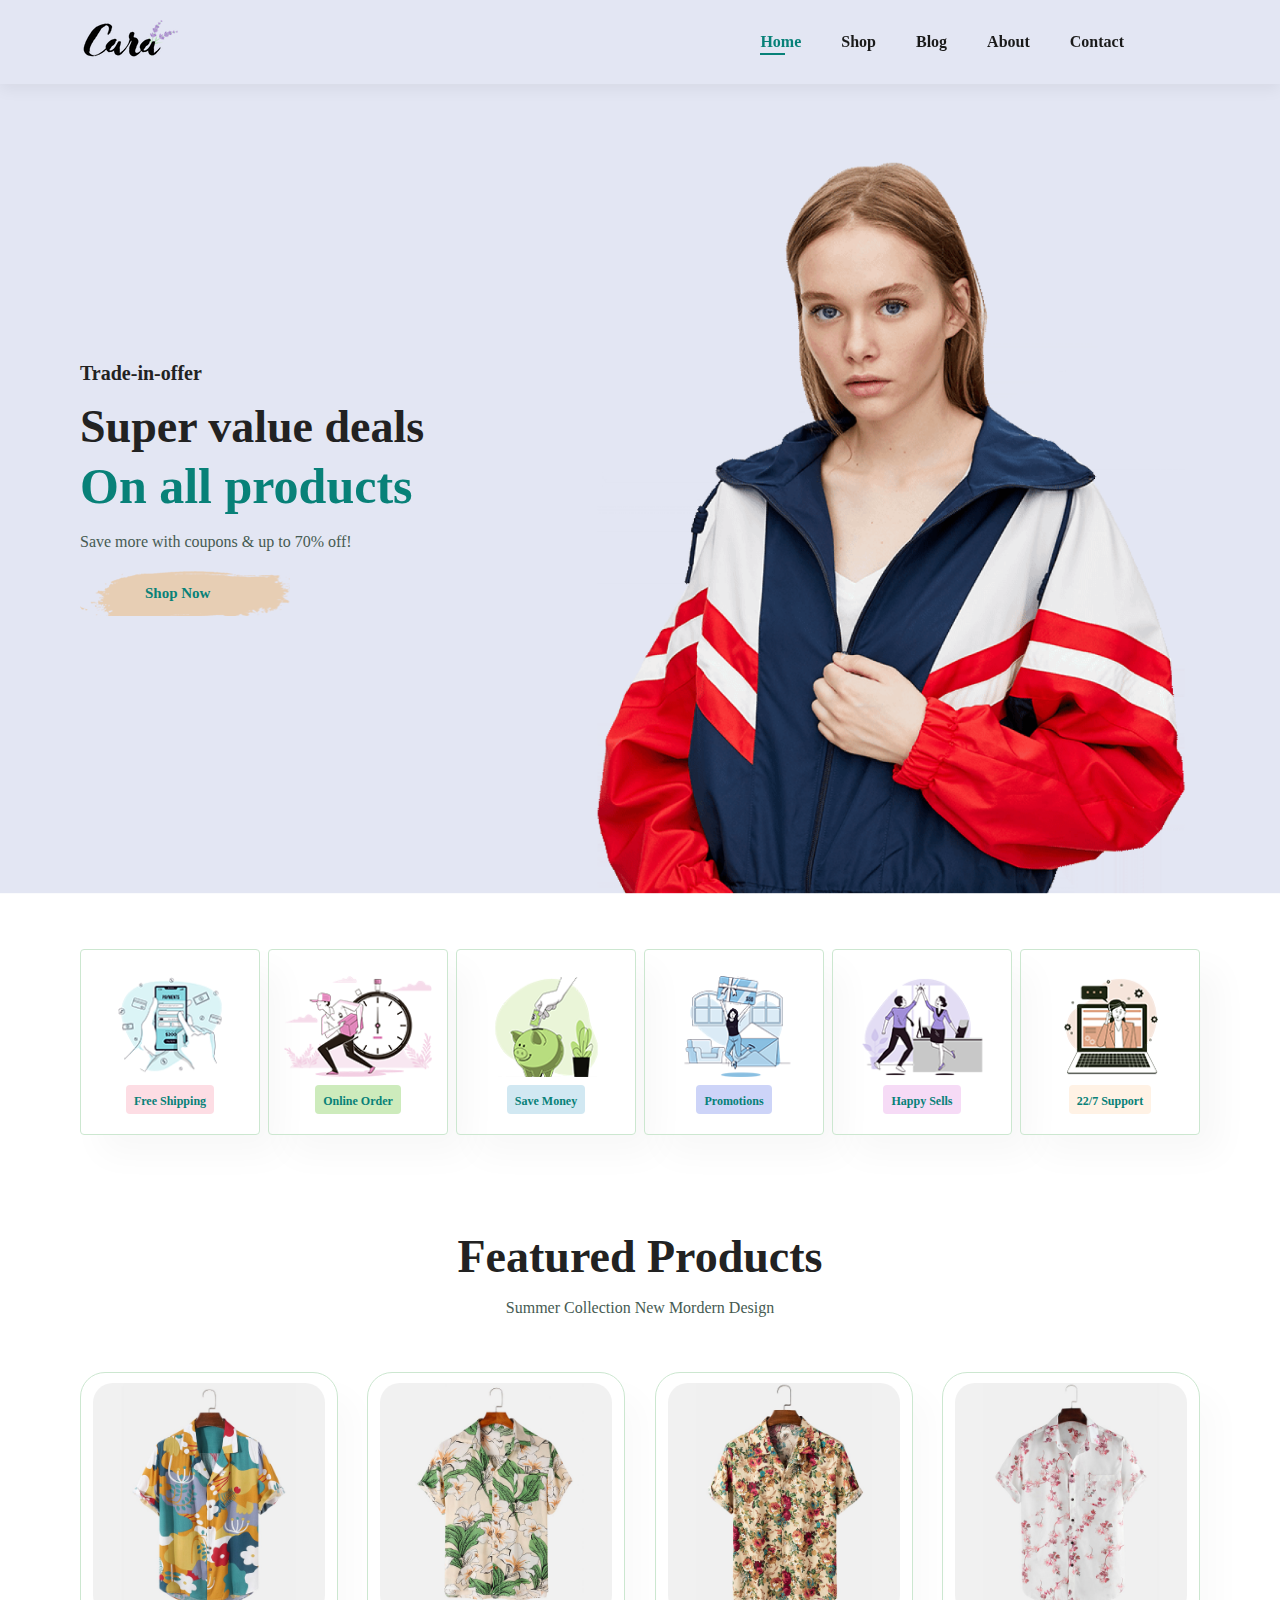
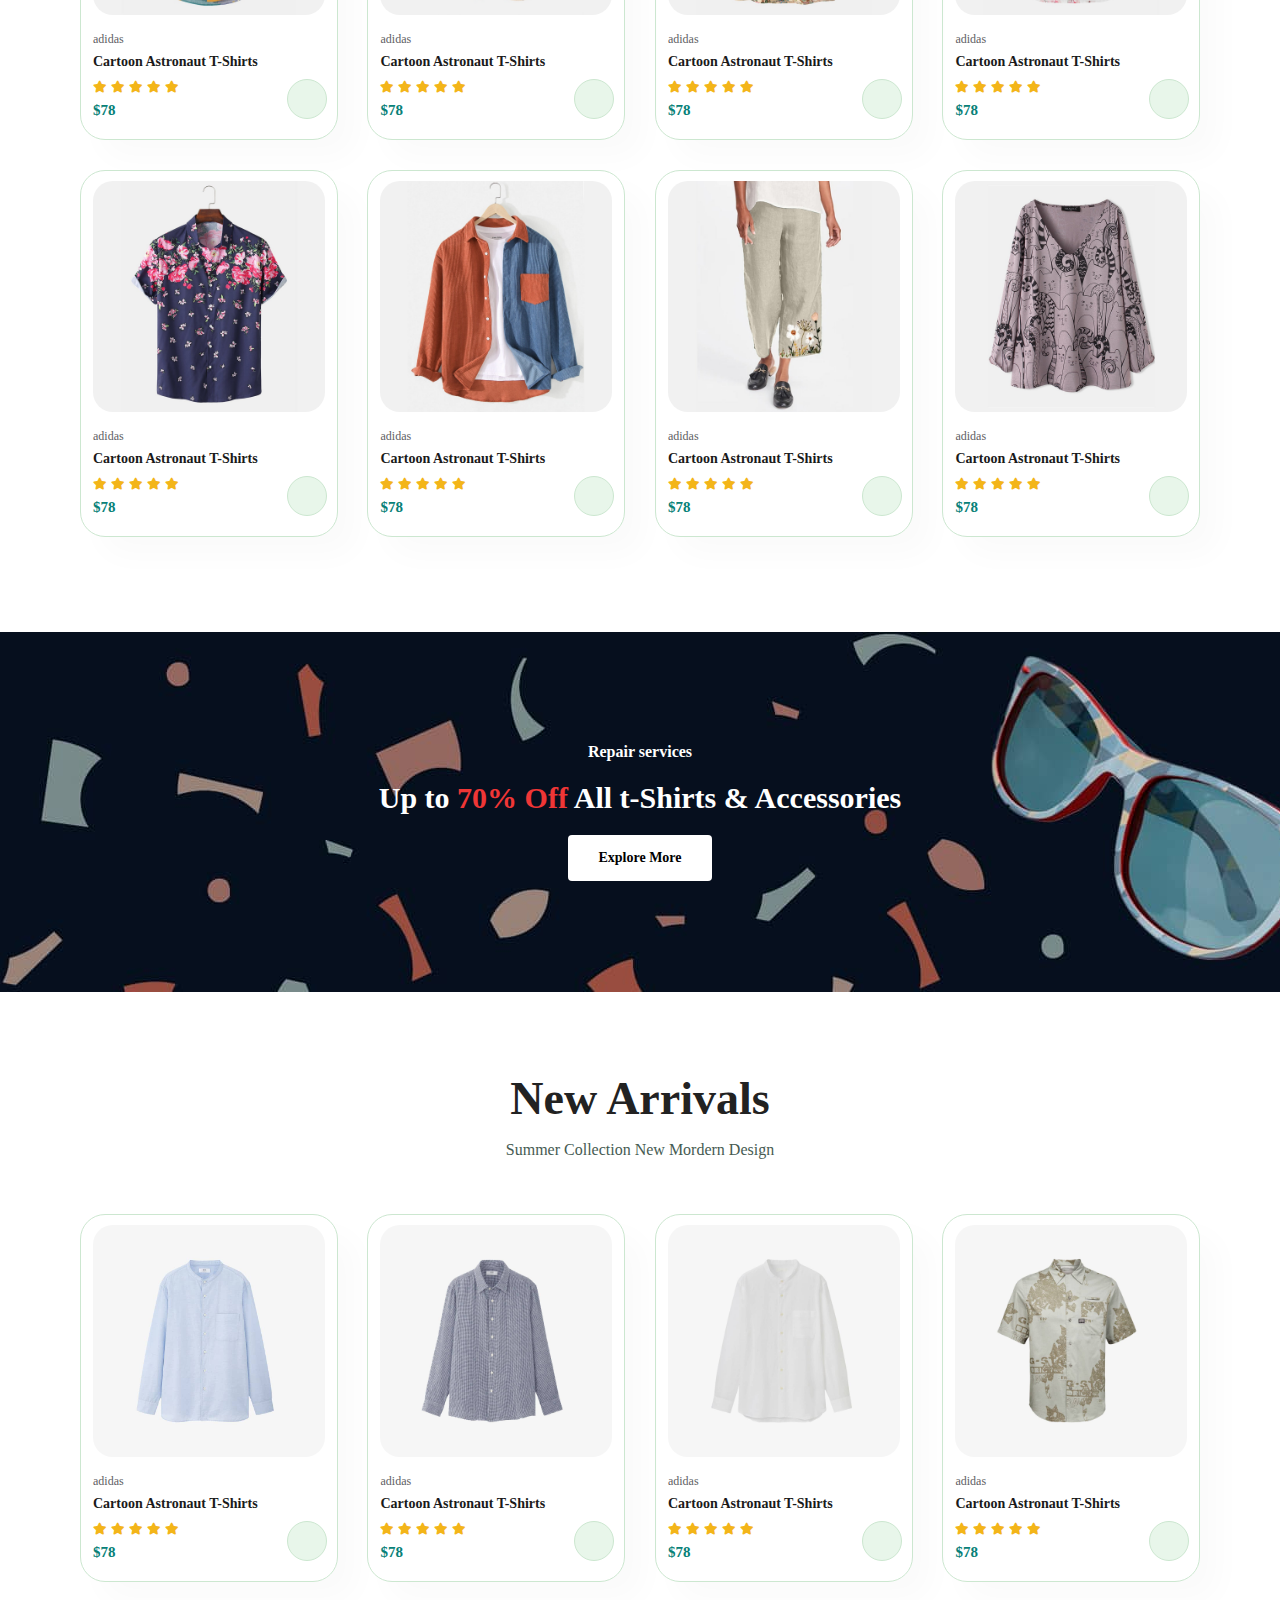
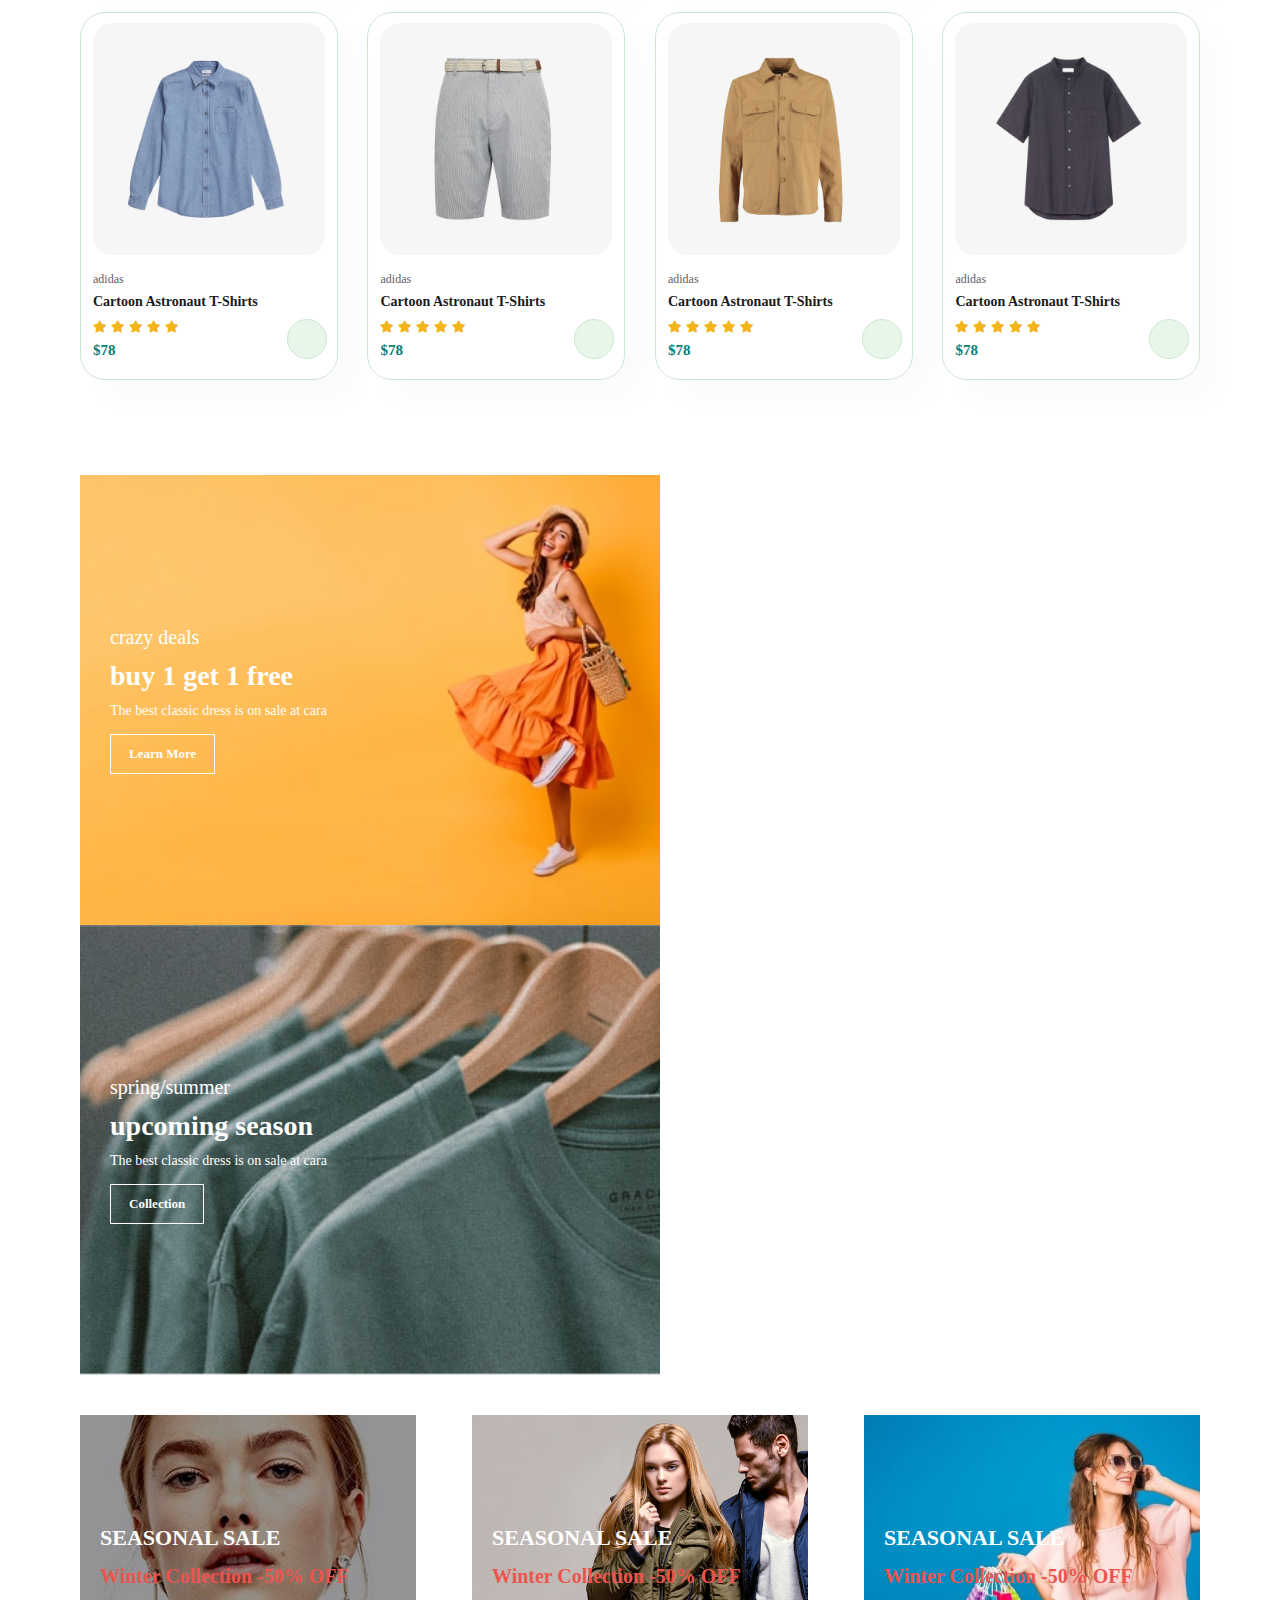
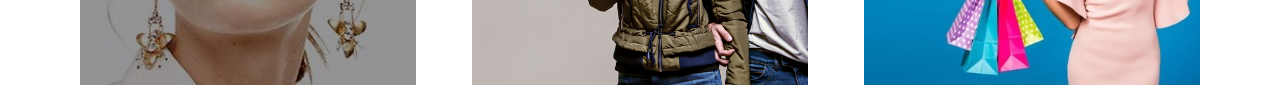
==== index.html @ 0bcd39a2 "first changes" ====
<!DOCTYPE html>
<html lang="en">
<head>
    <meta charset="UTF-8">
    <meta http-equiv="X-UA-Compatible" content="IE=edge">
    <meta name="viewport" content="width=device-width, initial-scale=1.0">
    <title>Ecommerce Website</title>
    <link rel="stylesheet" href="style.css">
    <link rel="stylesheet" href="https://pro.fontawesome.com/releases/v5.10.0/css/all.css" />
   
</head>
<body>
 
    <section id="header">

        <a href="#"><img src="img/logo.png" class="logo" ></a>

        <div>
             <ul id="navbar">
                <li><a class="active" href="index.html">Home</a></li>
                <li><a href="shop.html">Shop</a></li>
                <li><a href="blog.html">Blog</a></li>
                <li><a href="about.html">About</a></li>
                <li><a href="contact.html">Contact</a></li>
                <li><a href="cart.html"><i class="far fa-shopping-bag"></i></a></li>         
            </ul>

        </div>





    </section>

    <section id="hero">
        <h4>Trade-in-offer</h4>
        <h2>Super value deals</h2>
        <h1>On all products</h1>
        <p>Save more with coupons & up to 70% off!</p>
        <button>Shop Now</button>

    </section>

    <section id="feature" class="section-p1">

        <div class="fe-box">
            <img src="img/features/f1.png">
            <h6>Free Shipping </h6>
        </div>

        <div class="fe-box">
            <img src="img/features/f2.png">
            <h6>Online Order</h6>
        </div>

        <div class="fe-box">
            <img src="img/features/f3.png">
            <h6>Save Money</h6>
        </div>

        <div class="fe-box">
            <img src="img/features/f4.png">
            <h6>Promotions </h6>
        </div>

        <div class="fe-box">
            <img src="img/features/f5.png">
            <h6>Happy Sells </h6>
        </div>

        <div class="fe-box">
            <img src="img/features/f6.png">
            <h6>22/7 Support</h6>
        </div>

        
    </section>

    <section id="product1" class="section-p1">
        <h2>Featured Products</h2>
        <p>Summer Collection New Mordern Design</p>
        <div class="pro-container">

            <div class="pro">
                <img src="img/products/f1.jpg" alt="">
                <div class="des">
                    <span>adidas</span>
                    <h5>Cartoon Astronaut T-Shirts</h5>
                    <div class="star">
                        <li class="fas fa-star"></li>
                        <li class="fas fa-star"></li>
                        <li class="fas fa-star"></li>
                        <li class="fas fa-star"></li>
                        <li class="fas fa-star"></li>
                    </div>
                    <h4>$78</h4>
                </div>
                <a href="#"><i class="fal fa-shopping-cart cart"></i></a>
            </div>

            <div class="pro">
                <img src="img/products/f2.jpg" alt="">
                <div class="des">
                    <span>adidas</span>
                    <h5>Cartoon Astronaut T-Shirts</h5>
                    <div class="star">
                        <li class="fas fa-star"></li>
                        <li class="fas fa-star"></li>
                        <li class="fas fa-star"></li>
                        <li class="fas fa-star"></li>
                        <li class="fas fa-star"></li>
                    </div>
                    <h4>$78</h4>
                </div>
                <a href="#"><i class="fal fa-shopping-cart cart"></i></a>
            </div>

            <div class="pro">
                <img src="img/products/f3.jpg" alt="">
                <div class="des">
                    <span>adidas</span>
                    <h5>Cartoon Astronaut T-Shirts</h5>
                    <div class="star">
                        <li class="fas fa-star"></li>
                        <li class="fas fa-star"></li>
                        <li class="fas fa-star"></li>
                        <li class="fas fa-star"></li>
                        <li class="fas fa-star"></li>
                    </div>
                    <h4>$78</h4>
                </div>
                <a href="#"><i class="fal fa-shopping-cart cart"></i></a>
            </div>

            <div class="pro">
                <img src="img/products/f4.jpg" alt="">
                <div class="des">
                    <span>adidas</span>
                    <h5>Cartoon Astronaut T-Shirts</h5>
                    <div class="star">
                        <li class="fas fa-star"></li>
                        <li class="fas fa-star"></li>
                        <li class="fas fa-star"></li>
                        <li class="fas fa-star"></li>
                        <li class="fas fa-star"></li>
                    </div>
                    <h4>$78</h4>
                </div>
                <a href="#"><i class="fal fa-shopping-cart cart"></i></a>
            </div>

            <div class="pro">
                <img src="img/products/f5.jpg" alt="">
                <div class="des">
                    <span>adidas</span>
                    <h5>Cartoon Astronaut T-Shirts</h5>
                    <div class="star">
                        <li class="fas fa-star"></li>
                        <li class="fas fa-star"></li>
                        <li class="fas fa-star"></li>
                        <li class="fas fa-star"></li>
                        <li class="fas fa-star"></li>
                    </div>
                    <h4>$78</h4>
                </div>
                <a href="#"><i class="fal fa-shopping-cart cart"></i></a>
            </div>

            <div class="pro">
                <img src="img/products/f6.jpg" alt="">
                <div class="des">
                    <span>adidas</span>
                    <h5>Cartoon Astronaut T-Shirts</h5>
                    <div class="star">
                        <li class="fas fa-star"></li>
                        <li class="fas fa-star"></li>
                        <li class="fas fa-star"></li>
                        <li class="fas fa-star"></li>
                        <li class="fas fa-star"></li>
                    </div>
                    <h4>$78</h4>
                </div>
                <a href="#"><i class="fal fa-shopping-cart cart"></i></a>
            </div>

            <div class="pro">
                <img src="img/products/f7.jpg" alt="">
                <div class="des">
                    <span>adidas</span>
                    <h5>Cartoon Astronaut T-Shirts</h5>
                    <div class="star">
                        <li class="fas fa-star"></li>
                        <li class="fas fa-star"></li>
                        <li class="fas fa-star"></li>
                        <li class="fas fa-star"></li>
                        <li class="fas fa-star"></li>
                    </div>
                    <h4>$78</h4>
                </div>
                <a href="#"><i class="fal fa-shopping-cart cart"></i></a>
            </div>

            <div class="pro">
                <img src="img/products/f8.jpg" alt="">
                <div class="des">
                    <span>adidas</span>
                    <h5>Cartoon Astronaut T-Shirts</h5>
                    <div class="star">
                        <li class="fas fa-star"></li>
                        <li class="fas fa-star"></li>
                        <li class="fas fa-star"></li>
                        <li class="fas fa-star"></li>
                        <li class="fas fa-star"></li>
                    </div>
                    <h4>$78</h4>
                </div>
                <a href="#"><i class="fal fa-shopping-cart cart"></i></a>
            </div>

        </div>


    </section>

    <section id="banner" class="section-m1" >
        <h4>Repair services</h4>
        <h2>Up to<span> 70% Off </span>All t-Shirts & Accessories</h2>
        <button class="normal">Explore More</button>
    </section>

    <section id="product1" class="section-p1">
        <h2>New Arrivals</h2>
        <p>Summer Collection New Mordern Design</p>
        <div class="pro-container">

            <div class="pro">
                <img src="img/products/n1.jpg" alt="">
                <div class="des">
                    <span>adidas</span>
                    <h5>Cartoon Astronaut T-Shirts</h5>
                    <div class="star">
                        <li class="fas fa-star"></li>
                        <li class="fas fa-star"></li>
                        <li class="fas fa-star"></li>
                        <li class="fas fa-star"></li>
                        <li class="fas fa-star"></li>
                    </div>
                    <h4>$78</h4>
                </div>
                <a href="#"><i class="fal fa-shopping-cart cart"></i></a>
            </div>

            <div class="pro">
                <img src="img/products/n2.jpg" alt="">
                <div class="des">
                    <span>adidas</span>
                    <h5>Cartoon Astronaut T-Shirts</h5>
                    <div class="star">
                        <li class="fas fa-star"></li>
                        <li class="fas fa-star"></li>
                        <li class="fas fa-star"></li>
                        <li class="fas fa-star"></li>
                        <li class="fas fa-star"></li>
                    </div>
                    <h4>$78</h4>
                </div>
                <a href="#"><i class="fal fa-shopping-cart cart"></i></a>
            </div>

            <div class="pro">
                <img src="img/products/n3.jpg" alt="">
                <div class="des">
                    <span>adidas</span>
                    <h5>Cartoon Astronaut T-Shirts</h5>
                    <div class="star">
                        <li class="fas fa-star"></li>
                        <li class="fas fa-star"></li>
                        <li class="fas fa-star"></li>
                        <li class="fas fa-star"></li>
                        <li class="fas fa-star"></li>
                    </div>
                    <h4>$78</h4>
                </div>
                <a href="#"><i class="fal fa-shopping-cart cart"></i></a>
            </div>

            <div class="pro">
                <img src="img/products/n4.jpg" alt="">
                <div class="des">
                    <span>adidas</span>
                    <h5>Cartoon Astronaut T-Shirts</h5>
                    <div class="star">
                        <li class="fas fa-star"></li>
                        <li class="fas fa-star"></li>
                        <li class="fas fa-star"></li>
                        <li class="fas fa-star"></li>
                        <li class="fas fa-star"></li>
                    </div>
                    <h4>$78</h4>
                </div>
                <a href="#"><i class="fal fa-shopping-cart cart"></i></a>
            </div>

            <div class="pro">
                <img src="img/products/n5.jpg" alt="">
                <div class="des">
                    <span>adidas</span>
                    <h5>Cartoon Astronaut T-Shirts</h5>
                    <div class="star">
                        <li class="fas fa-star"></li>
                        <li class="fas fa-star"></li>
                        <li class="fas fa-star"></li>
                        <li class="fas fa-star"></li>
                        <li class="fas fa-star"></li>
                    </div>
                    <h4>$78</h4>
                </div>
                <a href="#"><i class="fal fa-shopping-cart cart"></i></a>
            </div>

            <div class="pro">
                <img src="img/products/n6.jpg" alt="">
                <div class="des">
                    <span>adidas</span>
                    <h5>Cartoon Astronaut T-Shirts</h5>
                    <div class="star">
                        <li class="fas fa-star"></li>
                        <li class="fas fa-star"></li>
                        <li class="fas fa-star"></li>
                        <li class="fas fa-star"></li>
                        <li class="fas fa-star"></li>
                    </div>
                    <h4>$78</h4>
                </div>
                <a href="#"><i class="fal fa-shopping-cart cart"></i></a>
            </div>

            <div class="pro">
                <img src="img/products/n7.jpg" alt="">
                <div class="des">
                    <span>adidas</span>
                    <h5>Cartoon Astronaut T-Shirts</h5>
                    <div class="star">
                        <li class="fas fa-star"></li>
                        <li class="fas fa-star"></li>
                        <li class="fas fa-star"></li>
                        <li class="fas fa-star"></li>
                        <li class="fas fa-star"></li>
                    </div>
                    <h4>$78</h4>
                </div>
                <a href="#"><i class="fal fa-shopping-cart cart"></i></a>
            </div>

            <div class="pro">
                <img src="img/products/n8.jpg" alt="">
                <div class="des">
                    <span>adidas</span>
                    <h5>Cartoon Astronaut T-Shirts</h5>
                    <div class="star">
                        <li class="fas fa-star"></li>
                        <li class="fas fa-star"></li>
                        <li class="fas fa-star"></li>
                        <li class="fas fa-star"></li>
                        <li class="fas fa-star"></li>
                    </div>
                    <h4>$78</h4>
                </div>
                <a href="#"><i class="fal fa-shopping-cart cart"></i></a>
            </div>

        </div>


    </section>

    <section id="sm-banner" class="section-p1" >

        <div class="banner-box">
            <h4>crazy deals</h4>
            <h2>buy 1 get 1 free</h2>
            <span>The best classic dress is on sale at cara</span>
            <button class="white">Learn More</button>
        </div>

        <div class="banner-box banner-box2">
            <h4>spring/summer</h4>
            <h2>upcoming season</h2>
            <span>The best classic dress is on sale at cara</span>
            <button class="white">Collection</button>
        </div>

    </section>

    <section id="banner3">

        <div class="banner-box">
            <h2>SEASONAL SALE</h2>
            <h3>Winter Collection -50% OFF</h3>
        </div>

        <div class="banner-box banner-box2">
            <h2>SEASONAL SALE</h2>
            <h3>Winter Collection -50% OFF</h3>
        </div>

        <div class="banner-box banner-box3">
            <h2>SEASONAL SALE</h2>
            <h3>Winter Collection -50% OFF</h3>
        </div>



    </section>
    
        


<script src="script.js"></script>
</body>
</html>
---- style.css ----
@import url('https://fonts.googleapis.com/css2?family=Comforter+Brush&family=Edu+NSW+ACT+Foundation&family=Licorice&family=Roboto+Mono:wght@100&display=swap');

/* General style*/
*{
    margin: 0;
    padding:0;
    box-sizing: border-box;
    font-family:'Spartan',serif;
}

h1{
    font-size: 50px;
    line-height:64px;
    color:#222;
}

h2{
    font-size: 46px;
    line-height: 54px;
    color: #222;
}

h4{
    font-size: 20px;
    color: #222;

}

h6{
    font-weight:700;
    font-size: 12px;
}

p{
    font-size: 16px;
    color: #465b52;
    margin: 15px 0 20px 0;
}

.section-p1{
    padding: 40px 80px;
}

.section-m1{
    margin: 40px 0;
}

button.normal{

    font-size: 14px;
    font-weight:600;
    padding: 15px 30px;
    color: #000;
    background-color: #fff;
    border-radius: 4px;
    cursor: pointer;
    border: none;
    outline: none;
    transition:0.2s;

}
button.white{

    font-size: 13px;
    font-weight:600;
    padding: 11px 18px;
    color: #fff;
    background-color: transparent;
    cursor: pointer;
    border: 1px solid #fff;
    outline: none;
    transition:0.2s;
}

body{
    width: 100%;
}

/* Header-start */

#header{
  display: flex;
  align-items: center;
  justify-content:space-between;
  padding: 20px 80px;
  background: #E3e6f3;
  box-shadow: 0 5px 15px rgba(0,0,0,0.06 );
  position: sticky;
  top:0;
  left:0;
  z-index: 999;

}

#navbar{
    display: flex;
    justify-content:center;
    align-items: center;
}

#navbar li{
 
    list-style: none;
    padding: 0 20px;
    position: relative;

}

#navbar li a{
    text-decoration: none;
    font-size: 16px;
    font-weight: 600;
    color: #1a1a1a;
    transition: 0.3s ease;
  
}

#navbar li a:hover, #navbar li a.active{
    color:#088178;
     
}

#navbar li a.active::after,
#navbar li a:hover::after
{ 
    content:"";
    width: 30%;
    height: 2px;
    background: #088178;
    position: absolute;
    bottom: -4px;
    left: 20px;
}

/*Home page  some issue need to learn  */

#hero{
    background:url(img/hero4.png);
    height:90vh;
    width: 100%;
    background-size: cover;
    background-position: top 25% right 0;
    padding: 0 80px;
    display:flex;
    flex-direction: column;
    align-items:flex-start;
    justify-content: center;
}

#hero h4{
    padding-bottom: 15px;
}
#hero h1{
    color: #088178;
}

#hero  button{
    background-image: url(img/button.png);
    background-color: transparent;
    color: #088178;
    border: 0;
    padding: 14px 80px 14px 65px;
    background-repeat: no-repeat;
    cursor: pointer;
    font-weight: 700;
    font-size: 15px;
}

#feature{
    display: flex;
    align-items: center;
    justify-content: space-between;
    flex-wrap: wrap;
}

#feature .fe-box{
    width: 180px;
    text-align: center;
    padding:25px 15px;
    box-shadow:20px 20px 34px rgba(0,0,0,0.03);
    border: 1px solid #cce7d0;
    border-radius: 4px;
    margin: 15px 0;


}

#feature .fe-box:hover{
    box-shadow: 10px 10px 54px rgba(70, 62, 221,0.1);

}


#feature .fe-box img{
    width:100%;
    margin-bottom:10px;
}



#feature .fe-box h6{
    display:inline;
    padding: 9px 8px 6px 8px;
    line-height:1;
    border-radius:4px;
    color: #088178;
    background-color: #fddde4;

}

#feature .fe-box:nth-child(2) h6{
  background-color: #cdebbc;
}

#feature .fe-box:nth-child(3) h6{
  background-color: #d1e8f2;
}

#feature .fe-box:nth-child(4) h6{
  background-color: #cdd4f8;
}

#feature .fe-box:nth-child(5) h6{
  background-color: #f6dbf6;
}

#feature .fe-box:nth-child(6) h6{
  background-color: #fff2e5;
}


/*Featured Product Section*/

#product1{
    text-align: center;

}
#product1 .pro-container{
    display: flex;
    flex-wrap: wrap;
    justify-content: space-between;
    padding-top: 20px;
}

#product1 .pro{
     border: 1px solid #cce7d0;
     width: 23%;
     min-width: 250px;
     padding: 10px 12px;
     border-radius:25px;
     cursor: pointer;
     box-shadow:20px 20px 30px rgba(0,0,0,0.02);
     margin:15px 0 ;
     transition:0.2s ease;
     position: relative;

}


#product1 .pro:hover{
    box-shadow:20px 20px 30px rgba(0,0,0,0.06);
}

#product1 .pro img{
    width: 100%;
    border-radius: 20px;
}

#product1 .pro .des{
    text-align: start;
    padding:10px 0;
}

#product1 .pro .des span{
    color: #606063;
    font-size: 12px;
}

#product1 .pro .des h5{
    padding: 7px 0;
    color: #1a1a1a;
    font-size: 14px;
}

#product1 .pro .des li{
    font-size: 12px;
    color: rgb(243,181,25);

}

#product1 .pro .des h4{
    padding-top: 7px;
    font-size: 15px;
    font-weight: 700;
    color: #088178;

}
#product1 .pro .cart{
    width: 40px;
    height: 40px;
    line-height:40px;
    border-radius:50px;
    background-color: #e8f6ea;
    font-weight:500;
    border: 1px solid #cce7d0;
    position: absolute;
    bottom:20px;
    right: 10px;
}

/*section banner */

#banner{
    display: flex;
    flex-direction: column;
    align-items: center;
    justify-content: center;
    text-align: center;
    background-image: url(img/banner/b2.jpg);
    width: 100%;
    height:40vh;
    background-size: cover;
    background-repeat: no-repeat;
    background-position:center;
}

#banner h4{
   color: #fff;
   font-size: 16px;
}

#banner h2{
   color: #fff;
   font-size: 30px;
   padding: 10px 0;
}

#banner span{
    color: #ef3636;
}

#banner button:hover{
    background:#088178;
    color: #fff;
}


/*another Secton banner boxes*/

#sm-banner{
    display: flex;
    flex-wrap: wrap;
    justify-content: space-between;
}

#sm-banner .banner-box{
    display: flex;
    flex-direction: column;
    align-items:flex-start;
    justify-content: center;
    background-image: url(img/banner/b17.jpg);
    min-width: 580px;
    height:50vh;
    background-size: cover;
    background-position:center;
    padding:30px;
}

#sm-banner .banner-box2{
    background-image: url(img/banner/b10.jpg);
   
}

#sm-banner h4{
    color: #fff;
    font-size: 20px;
    font-weight: 300;
}

#sm-banner h2{
    color: #fff;
    font-size: 28px;
    font-weight: 800;
}

#sm-banner h4{
    color: #fff;
}

#sm-banner span{
    color: #fff;
    font-size: 14px;
    font-weight: 500;
    padding-bottom: 15px;
}


#sm-banner .banner-box:hover button{
   background:#088178;
   border: 1px solid #088178;
}

#banner3 .banner-box{
    display: flex;
    flex-direction: column;
    align-items:flex-start;
    justify-content: center;
    background-image: url(img/banner/b7.jpg);
    min-width:30%;
    height:30vh;
    background-size: cover;
    background-position:center;
    padding:20px;
    margin-bottom: 20px;
}

#banner3 h2{
    color: #fff;
    font-weight: 900;
    font-size: 22px;
}

#banner3 h3{
    color: #ec544e;
    font-weight: 800;
    font-size: 20px;
}

#banner3{
    display: flex;
    justify-content: space-between;
    flex-wrap: wrap;
    padding: 0 80px;
}

#banner3 .banner-box2{
    background-image:url(img/banner/b4.jpg) ;
}

#banner3 .banner-box3{
    background-image:url(img/banner/b18.jpg) ;
}
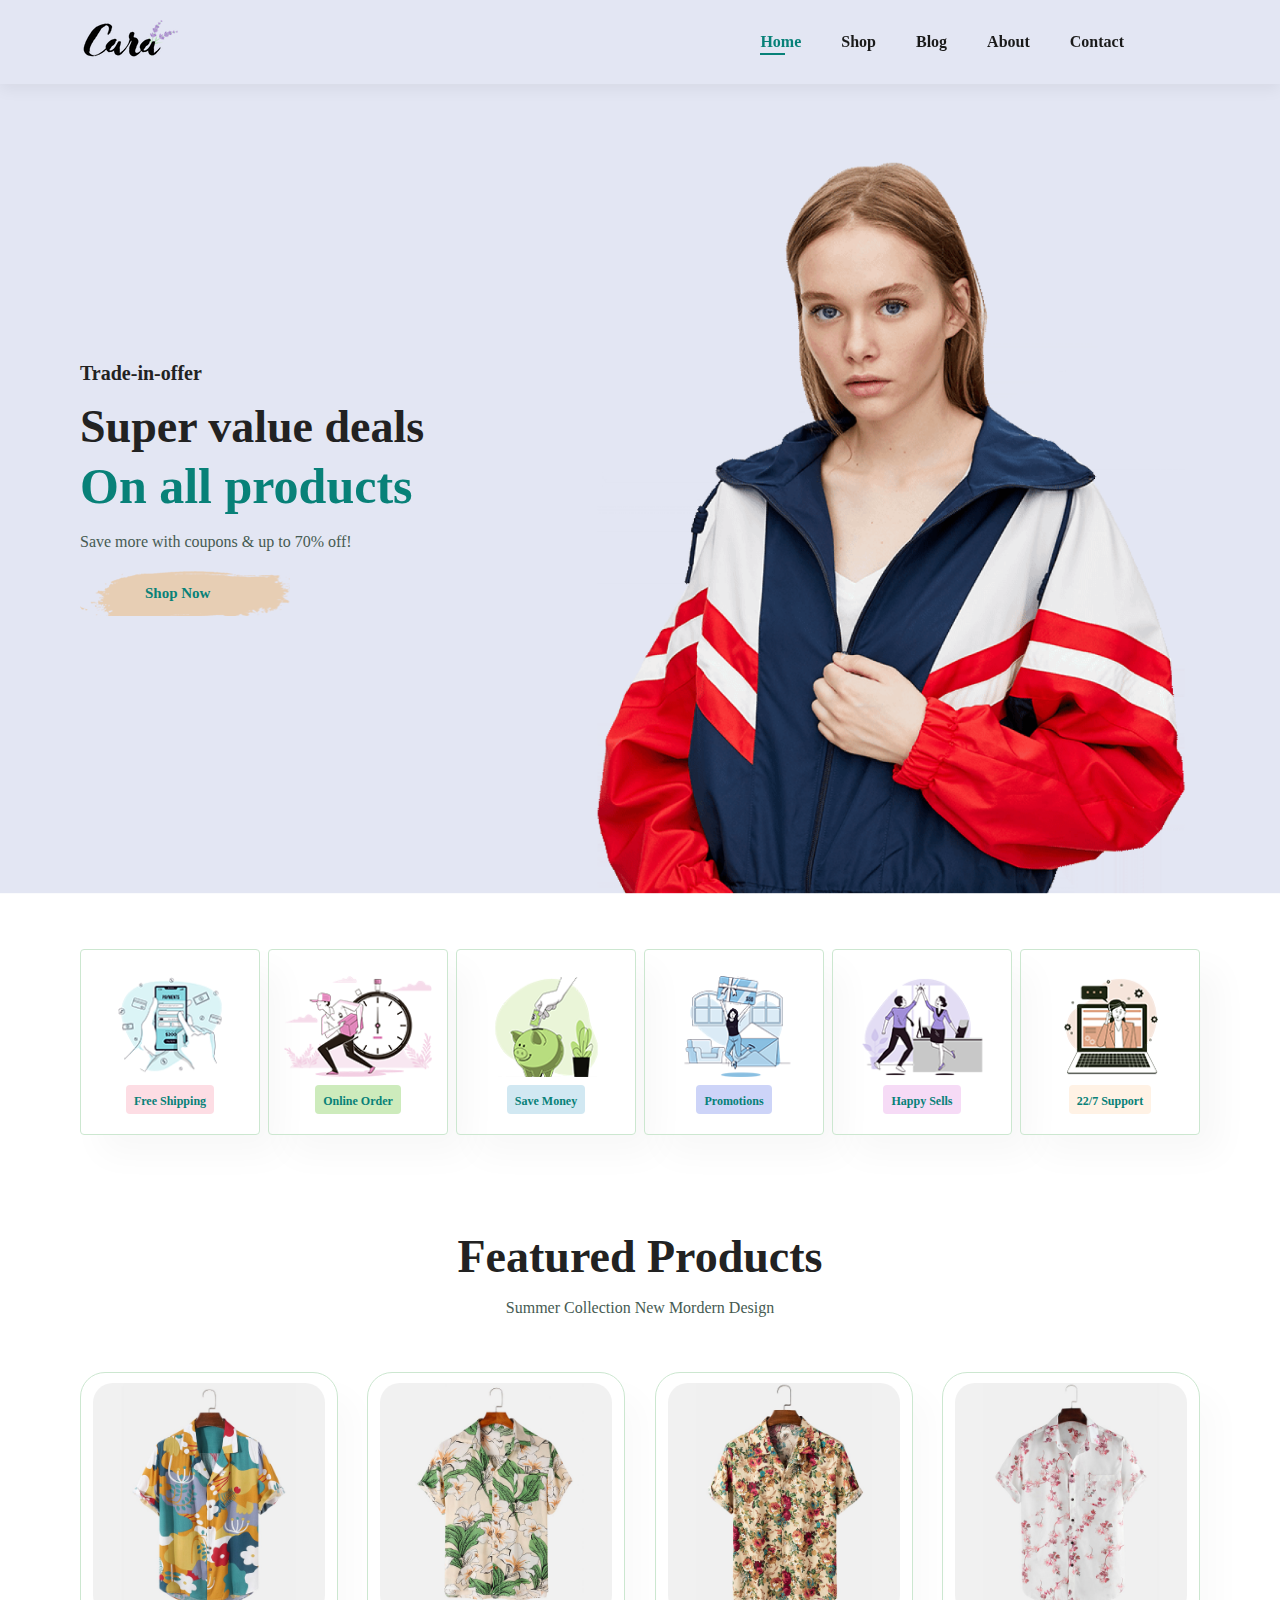
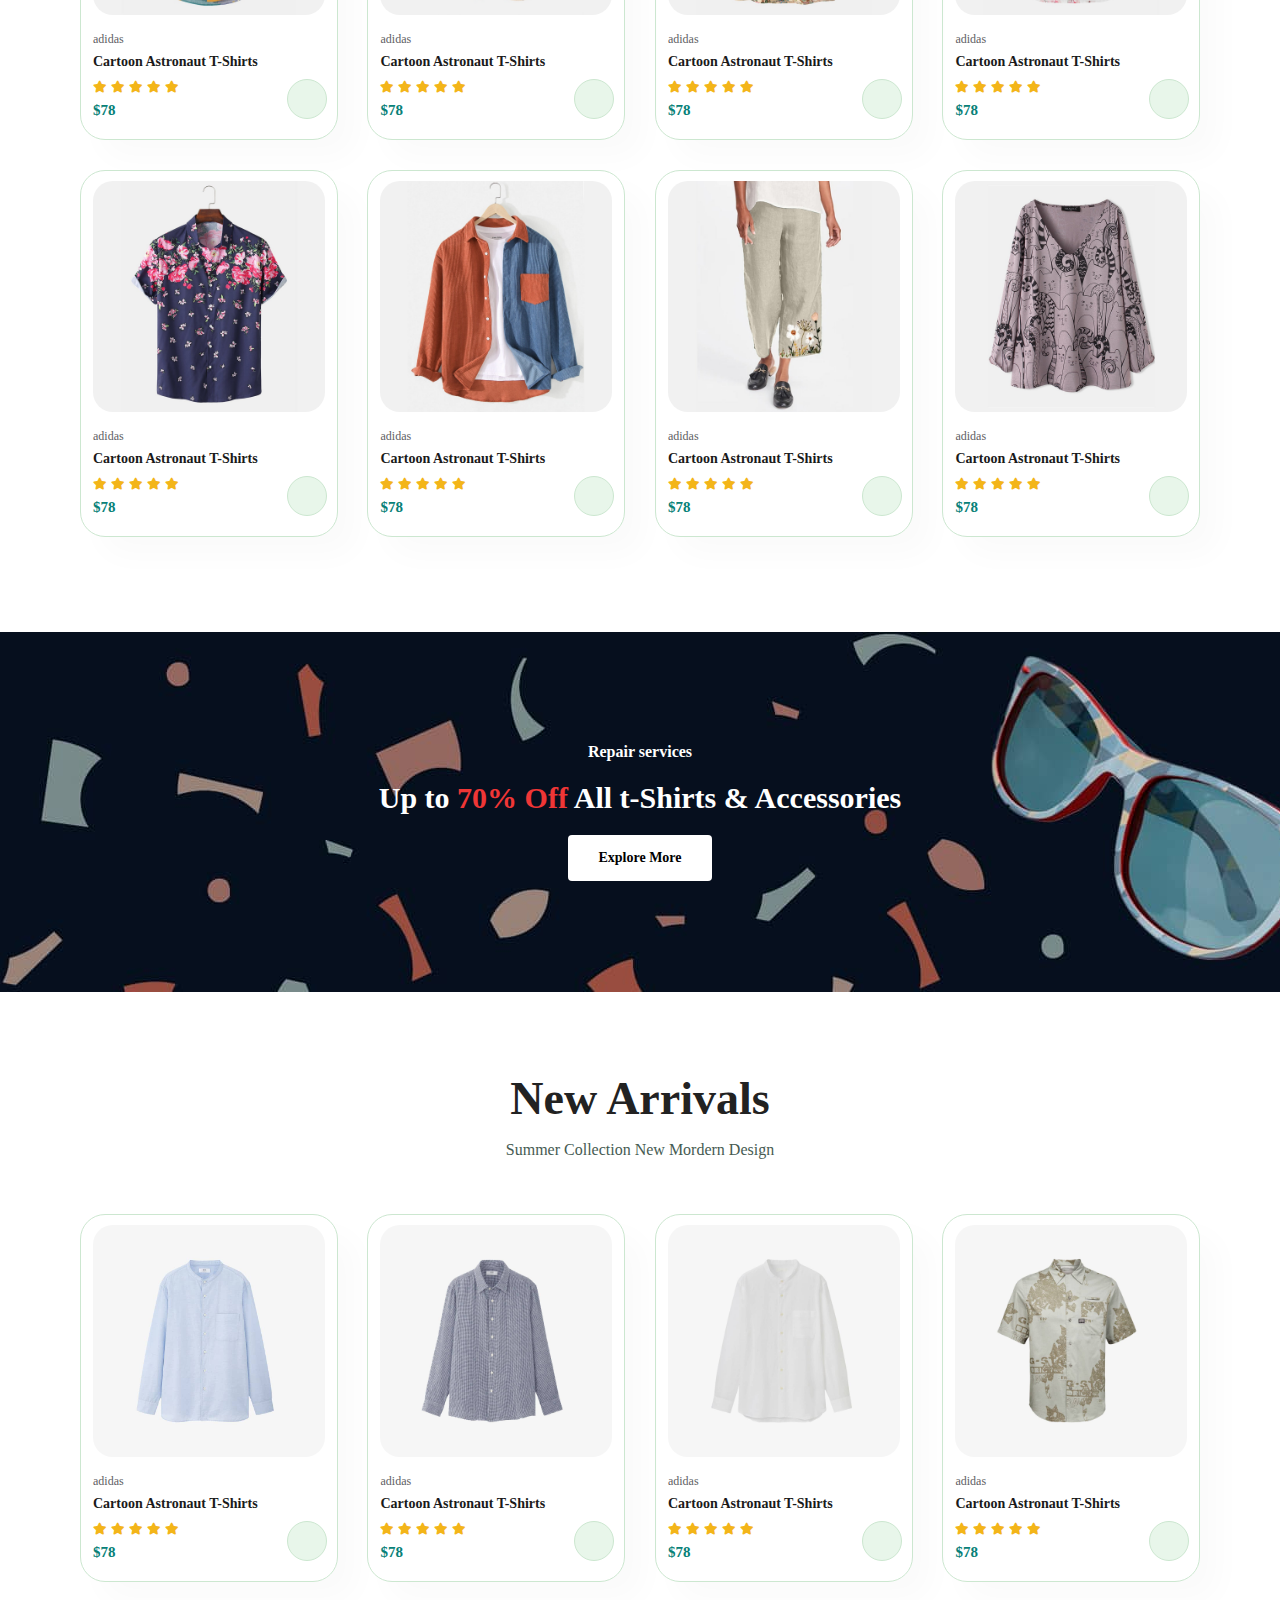
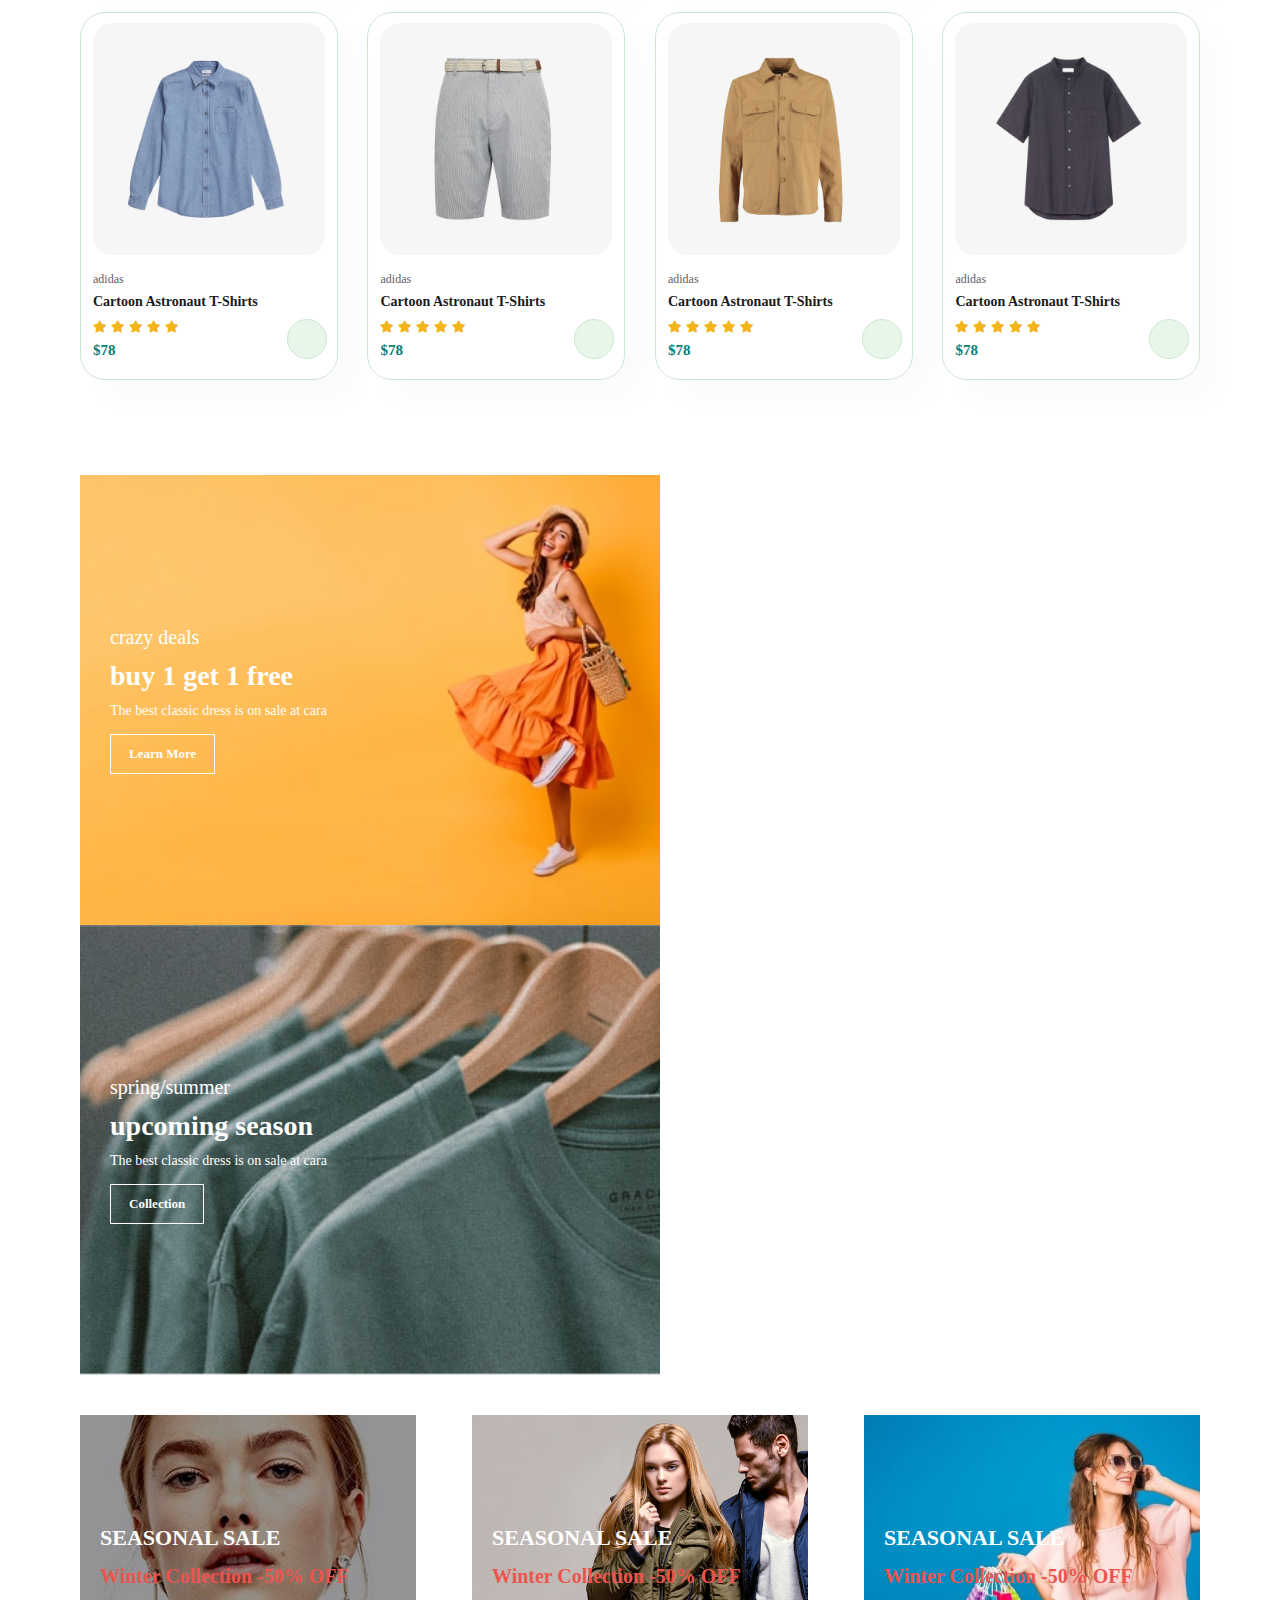
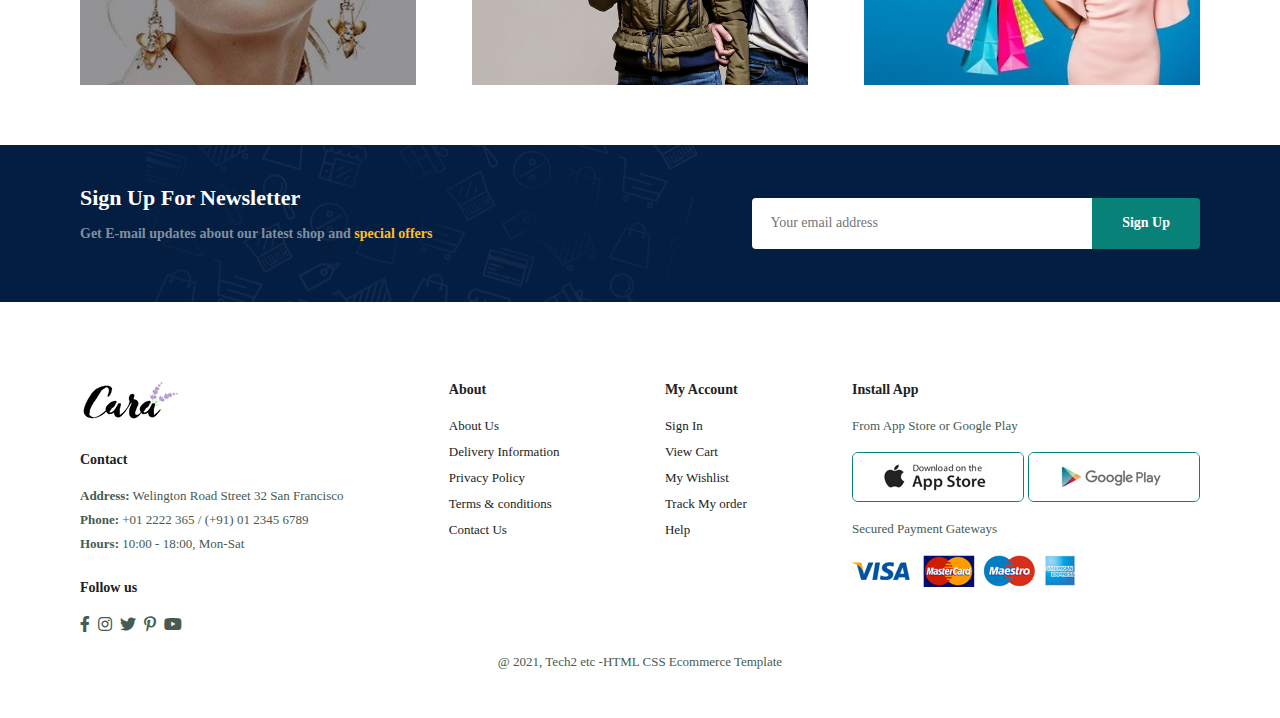
==== commit c47caee1: "complete my page one" ====
--- a/index.html
+++ b/index.html
@@ -22,8 +22,15 @@
                 <li><a href="blog.html">Blog</a></li>
                 <li><a href="about.html">About</a></li>
                 <li><a href="contact.html">Contact</a></li>
-                <li><a href="cart.html"><i class="far fa-shopping-bag"></i></a></li>         
+                <li id="lg-bag"><a href="cart.html"><i class="far fa-shopping-bag"></i></a></li>
+                <a href="#" id="close"><li class="far fa-times"></li></a>         
             </ul>
+
+        </div>
+
+        <div id="mobile">
+            <a href="cart.html"><i class="far fa-shopping-bag"></i></a>       
+            <i id="bar" class="fas fa-outdent"></i>
 
         </div>
 
@@ -413,9 +420,76 @@
 
 
     </section>
-    
-        
-
+
+    <section id="newsletter" class="section-p1 section-m1" >
+
+        <div class="newstext">
+            <h4>Sign Up For Newsletter</h4>
+            <p>Get E-mail updates about our latest shop and <span>special offers </span></p>
+        </div>
+
+        <div class="form">
+            <input type="text" placeholder="Your email address"/>
+            <button class="normal">Sign Up</button>
+        </div>
+
+    </section>
+
+    <footer class="section-p1">
+
+        <div class="col">
+            <img class="logo" src="img/logo.png" alt=""/>
+            <h4>Contact</h4>
+            <p><strong>Address:</strong> Welington Road Street 32 San Francisco</p>
+            <p><strong>Phone:</strong> +01 2222 365 / (+91) 01 2345 6789</p>
+            <p><strong>Hours:</strong> 10:00 - 18:00, Mon-Sat</p>
+
+            <div class="follow">
+                <h4>Follow us</h4>
+                <div class="icon">
+                    <i class="fab fa-facebook-f"></i>
+                    <i class="fab fa-instagram"></i>
+                    <i class="fab fa-twitter"></i>
+                    <i class="fab fa-pinterest-p"></i>
+                    <i class="fab fa-youtube"></i>
+                </div>
+            </div>
+        </div>
+
+        <div class="col">
+            <h4>About</h4>
+            <a href="#">About Us</a>
+            <a href="#">Delivery Information</a>
+            <a href="#">Privacy Policy</a>
+            <a href="#">Terms & conditions</a>
+            <a href="#">Contact Us</a>
+        </div>
+
+        <div class="col">
+            <h4>My Account</h4>
+            <a href="#">Sign In</a>
+            <a href="#">View Cart</a>
+            <a href="#">My Wishlist</a>
+            <a href="#">Track My order</a>
+            <a href="#">Help</a>
+        </div>
+
+        <div class="col install">
+            <h4>Install App</h4>
+            <p>From App Store or Google Play</p>
+            <div class="row">
+                <img src="img/pay/app.jpg" alt="">
+                <img src="img/pay/play.jpg" alt="">
+            </div>
+            <p>Secured Payment Gateways</p>
+            <img src="img/pay/pay.png" alt="">
+        </div>
+
+        <div class="copyright">
+            <p>@ 2021, Tech2 etc -HTML CSS Ecommerce Template</p>
+        </div>
+
+    </footer>
 
 <script src="script.js"></script>
 </body>
--- a/style.css
+++ b/style.css
@@ -132,6 +132,14 @@
     left: 20px;
 }
 
+#mobile{
+    display:none;
+    align-items: center;
+}
+
+#close{
+    display: none;
+}
 /*Home page  some issue need to learn  */
 
 #hero{
@@ -439,4 +447,332 @@
 
 #banner3 .banner-box3{
     background-image:url(img/banner/b18.jpg) ;
+}
+
+/*Newsletter section*/
+
+#newsletter{
+    display: flex;
+    justify-content: space-between;
+    flex-wrap: wrap;
+    align-items: center;
+    background-image: url(img/banner/b14.png);
+    background-repeat: no-repeat;
+    background-position: 20% 30%;
+    background-color: #041e42;
+}
+
+#newsletter h4{
+    font-size: 22px;
+    font-weight: 700;
+    color: #fff;
+}
+
+#newsletter p{
+    font-size: 14px;
+    font-weight: 600;
+    color: #818ea0;
+}
+
+#newsletter p span{
+   
+    color: #ffbd27;
+}
+
+#newsletter input{
+ 
+ height: 3.190rem;
+ padding: 0 1.25em;
+ font-size: 14px;
+ width: 100%;
+ border: 1px solid transparent;
+ border-radius: 4px;
+ outline: none;
+ border-top-right-radius:0;
+ border-bottom-right-radius:0;
+}
+
+#newsletter button{
+    background-color: #088178;
+    color: #fff;
+    white-space: nowrap;
+    border-top-left-radius:0;
+    border-bottom-left-radius:0;
+}
+
+#newsletter .form{
+    display: flex;
+    width: 40%;
+}
+
+footer{
+    display: flex;
+    justify-content: space-between;
+    flex-wrap: wrap;
+    
+}
+
+footer .col{
+    display: flex;
+    flex-direction: column;
+    align-items:flex-start;
+    margin-bottom: 20px;
+}
+
+footer .logo{
+    margin-bottom: 30px;
+}
+
+footer h4{
+    font-size: 14px;
+    padding-bottom: 20px;
+}
+
+footer p{
+    font-size: 13px ;
+    margin: 0 0 8px 0;
+}
+
+footer a{
+    font-size: 13px;
+    text-decoration: none;
+    margin-bottom: 10px;
+    color:#222 ;
+}
+
+footer .follow{
+    margin-top:20px;
+}
+
+footer .follow i{
+   color:#465b52;
+   padding-right: 4px;
+   cursor: pointer;
+}
+
+footer .install .row img{
+    border: 1px solid #088178 ;
+    border-radius: 6px;
+
+}
+
+footer .install img{
+    margin: 10px 0 15px 0;
+
+}
+
+footer .follow i:hover,
+footer a:hover{
+    color: #088178;
+}
+
+footer .copyright{
+    width: 100%;
+    text-align: center;
+}
+
+/*media Query*/
+
+@media (max-width:799px){
+    .section-p1 {
+        padding: 40px 30px;
+    }
+
+
+
+    #navbar {
+        display: flex;
+        flex-direction: column;
+        align-items: flex-start;
+        justify-content: flex-start;
+        position:fixed;
+        top: 0;
+        right:-300px;
+        height: 100vh;
+        width: 300px;
+        background-color: #E3e6f3;
+        box-shadow: 0 40px 60px rgba(0,0,0,0.1);
+        padding: 80px 0 0 10px;
+        transition:0.3s ;
+      }
+
+      #navbar li{
+          margin-bottom: 25px;
+      }
+
+      #mobile{
+        display:flex;
+        align-items: center;
+        justify-content: space-between;
+    }
+
+    #mobile i{
+        color:#1a1a1a ;
+        font-size: 24px;
+        padding-left: 24px;
+
+
+    }
+
+    #navbar.active{
+        right: 0px;
+    }
+
+   
+    #close{
+        position: absolute;
+        top: 30px;
+        left: 10px;
+        color: #222;
+        font-size: 24px;
+        display: initial;
+    }
+
+    #lg-bag{
+        display: none;
+    }
+
+    #hero {
+        height: 70vh;
+        padding: 0 80px;
+        background-position: top 30% right 35%;
+     
+      }
+
+      #feature {
+        justify-content: center;
+      
+    }
+
+    #feature .fe-box {
+       
+        margin: 15px 25px;
+    }
+
+    #product1 .pro-container {
+        justify-content:center;
+    }
+
+    #product1 .pro {
+     
+        margin: 15px;
+      
+      }
+
+    #banner {
+        height: 20vh;
+    }
+
+    #sm-banner .banner-box {
+       
+        min-width:100%;
+        height: 30vh;
+    }
+
+    #banner3 {
+        
+       
+        padding: 0 40px;
+    }
+
+    #banner3 .banner-box {
+        width: 28%;
+    }
+
+    #newsletter .form {
+        width: 70%;
+      } 
+
+}
+
+@media(max-width:480px){
+
+    .section-p1 {
+        padding: 10px 10px;
+    }
+
+
+    #header {
+        padding: 10px 30px;
+      }
+
+      #navbar {
+        width: 200px;
+      } 
+
+      h2{
+          font-size: 32px;
+      }
+      h1{
+          font-size:38px ;
+      }
+
+      #hero {
+        padding: 0 20px;
+        background-position:55%;
+        
+    }
+
+   
+    #feature .fe-box {
+        width: 155px;
+        margin:0 0 15px 0;
+
+    }
+
+    #feature{
+        justify-content: space-between;
+    }
+
+    #product1 .pro-container {
+        justify-content:flex-start;
+    }
+
+    #product1 .pro-container {
+        justify-content: center;
+        padding-top: 0px;
+    }
+
+    #product1 .pro {
+        
+        width: 20%;
+        min-width:150px;
+        margin: 10px 10px;
+        
+    }
+
+    #banner {
+        height: 40vh;
+    }
+
+    #sm-banner .banner-box {
+        height: 40vh;
+        margin-bottom: 20px;
+      }
+
+    #banner3 {
+        padding: 0 20px;
+    }
+
+    #banner3 .banner-box {
+        width: 100%;
+    }
+
+    #newsletter .form {
+        width: 100%;
+      
+    }
+
+    .section-m1 {
+        margin: 10px 0;
+    }
+
+    #newsletter {
+      padding:40px 20px;
+    }
+  
+
+
+
+
 }